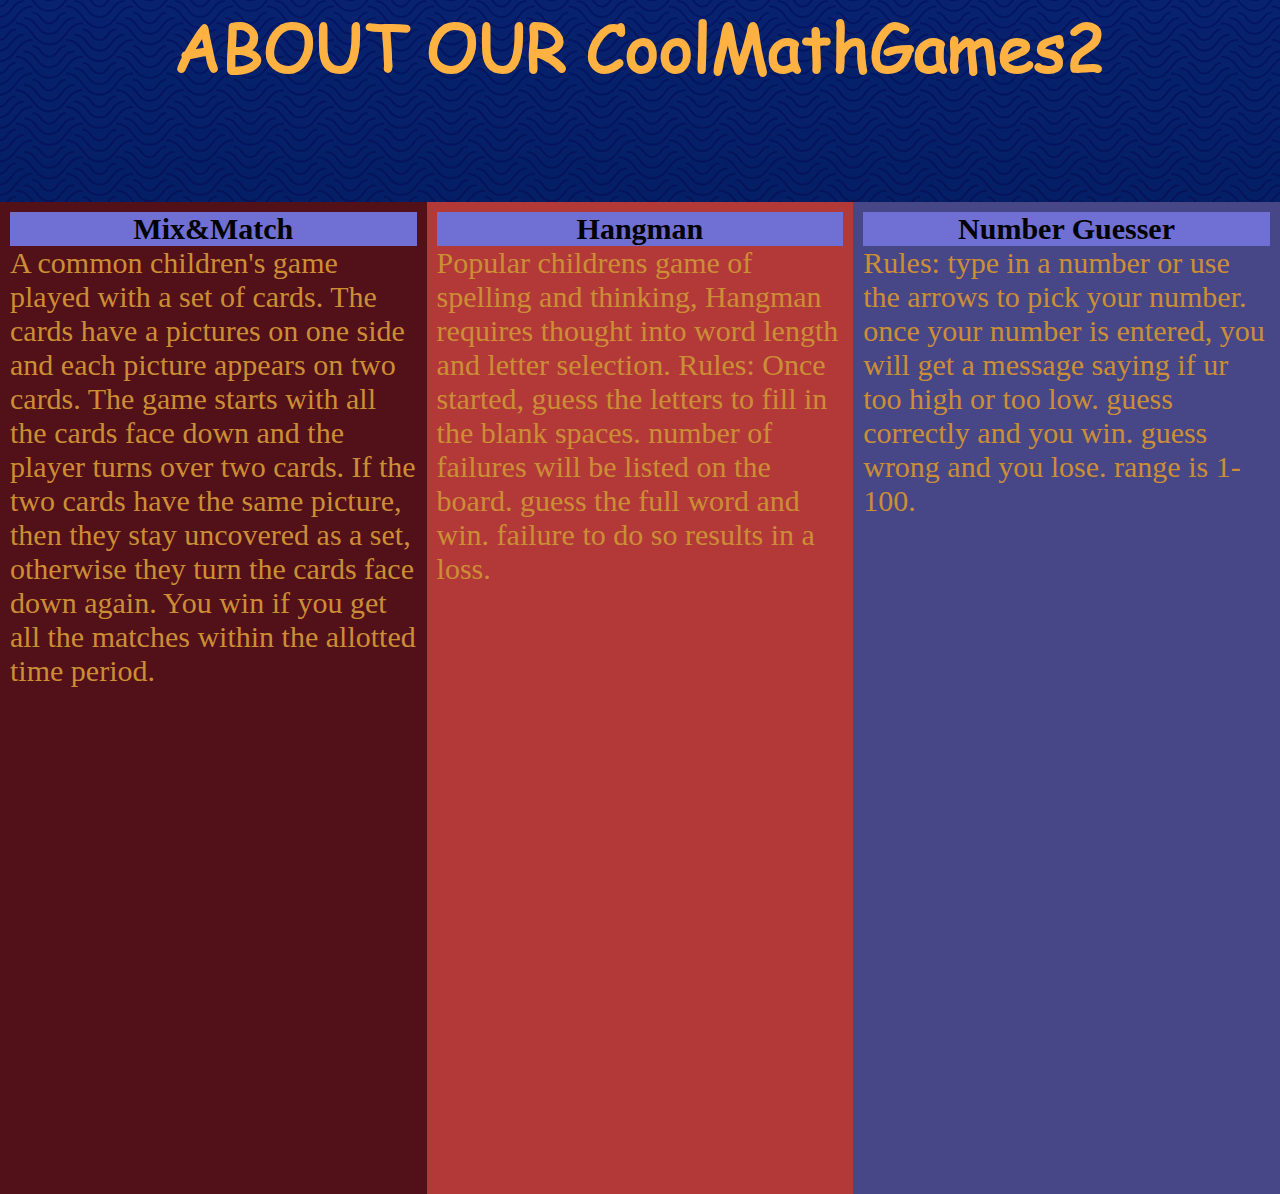
==== about.html @ 629fa593 "guessWord added" ====
<!DOCTYPE html>
<html lang="en">

<head>
    <meta charset="UTF-8">
    <meta http-equiv="X-UA-Compatible" content="IE=edge">
    <meta name="viewport" content="width=device-width, initial-scale=1.0">
    <link rel="stylesheet" href="./styles/style.css">
    <title>About</title>
    <style>
        * {
          box-sizing: border-box;
        }
        body{
            background-color:#218c74 ;
        }
        /* Create three equal columns that floats next to each other */
        .column {
          float: left;
          width: 33.33%;
          padding: 10px;
        
          height: 200%; /* Should be removed. Only for demonstration */
         
        }
        h1{
           text-align: center;
           position: absolute;
top:0;
font-size: 65px;
-webkit-text-fill-color: #ffb142;
        }
        /* Clear floats after the columns */
        .row:after {
          content: "";
          display: table;
          clear: both;
         
        }
        h2{
            background-color:#706fd3 ;
            text-align: center;
            font-size: 30px;
           

        }
        p{
            -webkit-text-fill-color:  #cc8e35;
            font-size: 30px;
        }
        </style>
</head>

<body>
   <h1>ABOUT OUR CoolMathGames2</h1>
    <div class="row">
        <div class="column" style="background-color:#521018;">
          <h2>Mix&Match</h2>
          <p>A common children's game played with a set of cards. The cards have a pictures on one side and each picture appears on two cards. The game starts with all the cards face down and the player turns over two cards. If the two cards have the same picture, then they stay uncovered as a set, otherwise they turn the cards face down again. You win if you get all the matches within the allotted time period.</p>
        </div>
        <div class="column" style="background-color:#b33939;">
          <h2>Hangman</h2>
          <p>Popular childrens game of spelling and thinking, Hangman requires thought into word length and letter selection. Rules: Once started, guess the letters to fill in the blank spaces. number of failures will be listed on the board. guess the full word and win. failure to do so results in a loss.</p>
        </div>
        <div class="column" style="background-color:#474787;">
          <h2>Number Guesser</h2>
          <p>Rules: type in a number or use the arrows to pick your number. once your number is entered, you will get a message saying if ur too high or too low. guess correctly and you win. guess wrong and you lose. range is 1-100.</p>
        </div>
      </div>
</body>

</html>
---- styles/style.css ----
*,
*:before,
*:after {
    margin: 0;
    padding: 0;
    border: none;
}

html,
body {
    background-image: url(/img/background.png);
    height: 100%;
}

body {
    flex-direction: column;
    display: flex;
    justify-content: center;
    align-items: center;
}

@font-face {
    font-family: comicSans;
    src: url(/fonts/comic.ttf);
}

#header {
    position: fixed;
    top: -100px;
    justify-content: center;
    align-items: center;
    flex-direction: column;
}

#logo {
    float: right;
    scale: 25%;
}

h1 {
    color: #fff;
    font-family: comicSans;
    font-size: 40px;
}

.container {
    height: 200px;
    width: 1050px;
    border-radius: 25px;
    border: 2px solid;
    border-color: wheat;
    background-color: rgba(255, 255, 255, 0.1);
    display: flex;
    gap: 2em;
    justify-content: center;
    align-items: center;
}

.cell {
    border-radius: 25px;
    border: 1px solid;
    border-color: black;
    color: #fff;
    font-family: comicSans;
    width: 300px;
    height: 140px;
    display: flex;
    font-size: 170%;
    justify-content: center;
    align-items: center;
    transition: 0.15s;
}

.cell:hover {
    transform: scale(1.1);
}

.cell:nth-child(1) {
    background-image: url(/img/guessword.png);
}

.cell:nth-child(1):active {
    background-color: #474787;
}

.cell:nth-child(2) {
    background-image: url(/img/guessnumber.png);
}

.cell:nth-child(2):active {
    background-color: #33d9b2;
}

.cell:nth-child(3) {
    background-image: url(/img/mixmatch.png);
}

.cell:nth-child(3):active {
    background-color: #ff5252;
}

ul {
    list-style-type: none;
    margin: 0;
    padding: 0;
    overflow: hidden;
    background-color: #333;
    position: fixed;
    top: 0;
    width: 100%;
}

li {
    float: left;
}

li a {
    display: block;
    color: white;
    text-align: center;
    padding: 14px 16px;
    text-decoration: none;
}

li a:hover {
    background-color: #111;
}
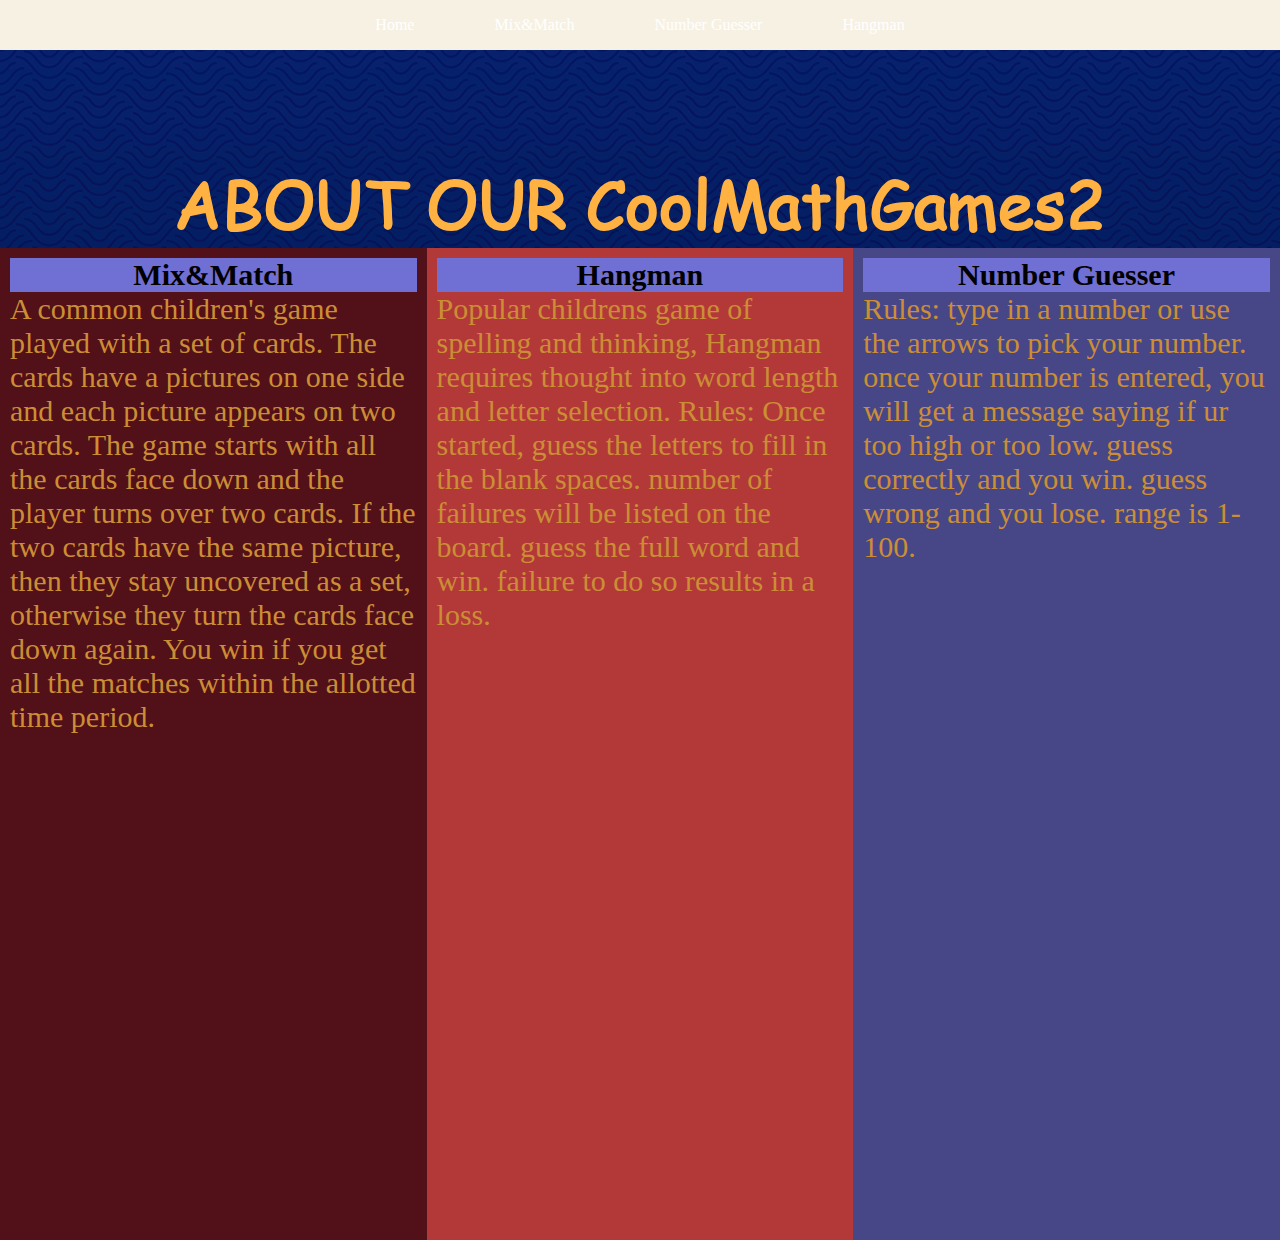
==== commit 94a139aa: "about.html" ====
--- a/about.html
+++ b/about.html
@@ -9,64 +9,96 @@
     <title>About</title>
     <style>
         * {
-          box-sizing: border-box;
+            box-sizing: border-box;
         }
-        body{
-            background-color:#218c74 ;
+
+        body {
+            background-color: #218c74;
         }
+
         /* Create three equal columns that floats next to each other */
         .column {
-          float: left;
-          width: 33.33%;
-          padding: 10px;
-        
-          height: 200%; /* Should be removed. Only for demonstration */
-         
+            float: left;
+            width: 33.33%;
+            padding: 10px;
+
+            height: 200%;
+            /* Should be removed. Only for demonstration */
+
         }
-        h1{
-           text-align: center;
-           position: absolute;
-top:0;
-font-size: 65px;
--webkit-text-fill-color: #ffb142;
+
+        h1 {
+            text-align: center;
+
+            font-size: 65px;
+            -webkit-text-fill-color: #ffb142;
         }
+
         /* Clear floats after the columns */
         .row:after {
-          content: "";
-          display: table;
-          clear: both;
-         
+            content: "";
+            display: table;
+            clear: both;
+
         }
-        h2{
-            background-color:#706fd3 ;
+
+        h2 {
+            background-color: #706fd3;
             text-align: center;
             font-size: 30px;
-           
+
 
         }
-        p{
-            -webkit-text-fill-color:  #cc8e35;
+
+        ul {
+            display: flex;
+            list-style-type: none;
+            justify-content: center;
+            align-items: center;
+            gap: 3em;
+            background-color: #f7f1e3;
+            height: 50px;
+            margin: 0;
+            position: absolute;
+            top: 0;
+        }
+
+        p {
+            -webkit-text-fill-color: #cc8e35;
             font-size: 30px;
         }
-        </style>
+    </style>
 </head>
 
 <body>
-   <h1>ABOUT OUR CoolMathGames2</h1>
+    <ul>
+        <li><a href="">Home</a></li>
+        <li><a href="">Mix&Match</a></li>
+        <li><a href="">Number Guesser</a></li>
+        <li><a href="">Hangman</a></li>
+    </ul>
+    <h1>ABOUT OUR CoolMathGames2</h1>
     <div class="row">
         <div class="column" style="background-color:#521018;">
-          <h2>Mix&Match</h2>
-          <p>A common children's game played with a set of cards. The cards have a pictures on one side and each picture appears on two cards. The game starts with all the cards face down and the player turns over two cards. If the two cards have the same picture, then they stay uncovered as a set, otherwise they turn the cards face down again. You win if you get all the matches within the allotted time period.</p>
+            <h2>Mix&Match</h2>
+            <p>A common children's game played with a set of cards. The cards have a pictures on one side and each
+                picture appears on two cards. The game starts with all the cards face down and the player turns over two
+                cards. If the two cards have the same picture, then they stay uncovered as a set, otherwise they turn
+                the cards face down again. You win if you get all the matches within the allotted time period.</p>
         </div>
         <div class="column" style="background-color:#b33939;">
-          <h2>Hangman</h2>
-          <p>Popular childrens game of spelling and thinking, Hangman requires thought into word length and letter selection. Rules: Once started, guess the letters to fill in the blank spaces. number of failures will be listed on the board. guess the full word and win. failure to do so results in a loss.</p>
+            <h2>Hangman</h2>
+            <p>Popular childrens game of spelling and thinking, Hangman requires thought into word length and letter
+                selection. Rules: Once started, guess the letters to fill in the blank spaces. number of failures will
+                be listed on the board. guess the full word and win. failure to do so results in a loss.</p>
         </div>
         <div class="column" style="background-color:#474787;">
-          <h2>Number Guesser</h2>
-          <p>Rules: type in a number or use the arrows to pick your number. once your number is entered, you will get a message saying if ur too high or too low. guess correctly and you win. guess wrong and you lose. range is 1-100.</p>
+            <h2>Number Guesser</h2>
+            <p>Rules: type in a number or use the arrows to pick your number. once your number is entered, you will get
+                a message saying if ur too high or too low. guess correctly and you win. guess wrong and you lose. range
+                is 1-100.</p>
         </div>
-      </div>
+    </div>
 </body>
 
-</html>+</html>
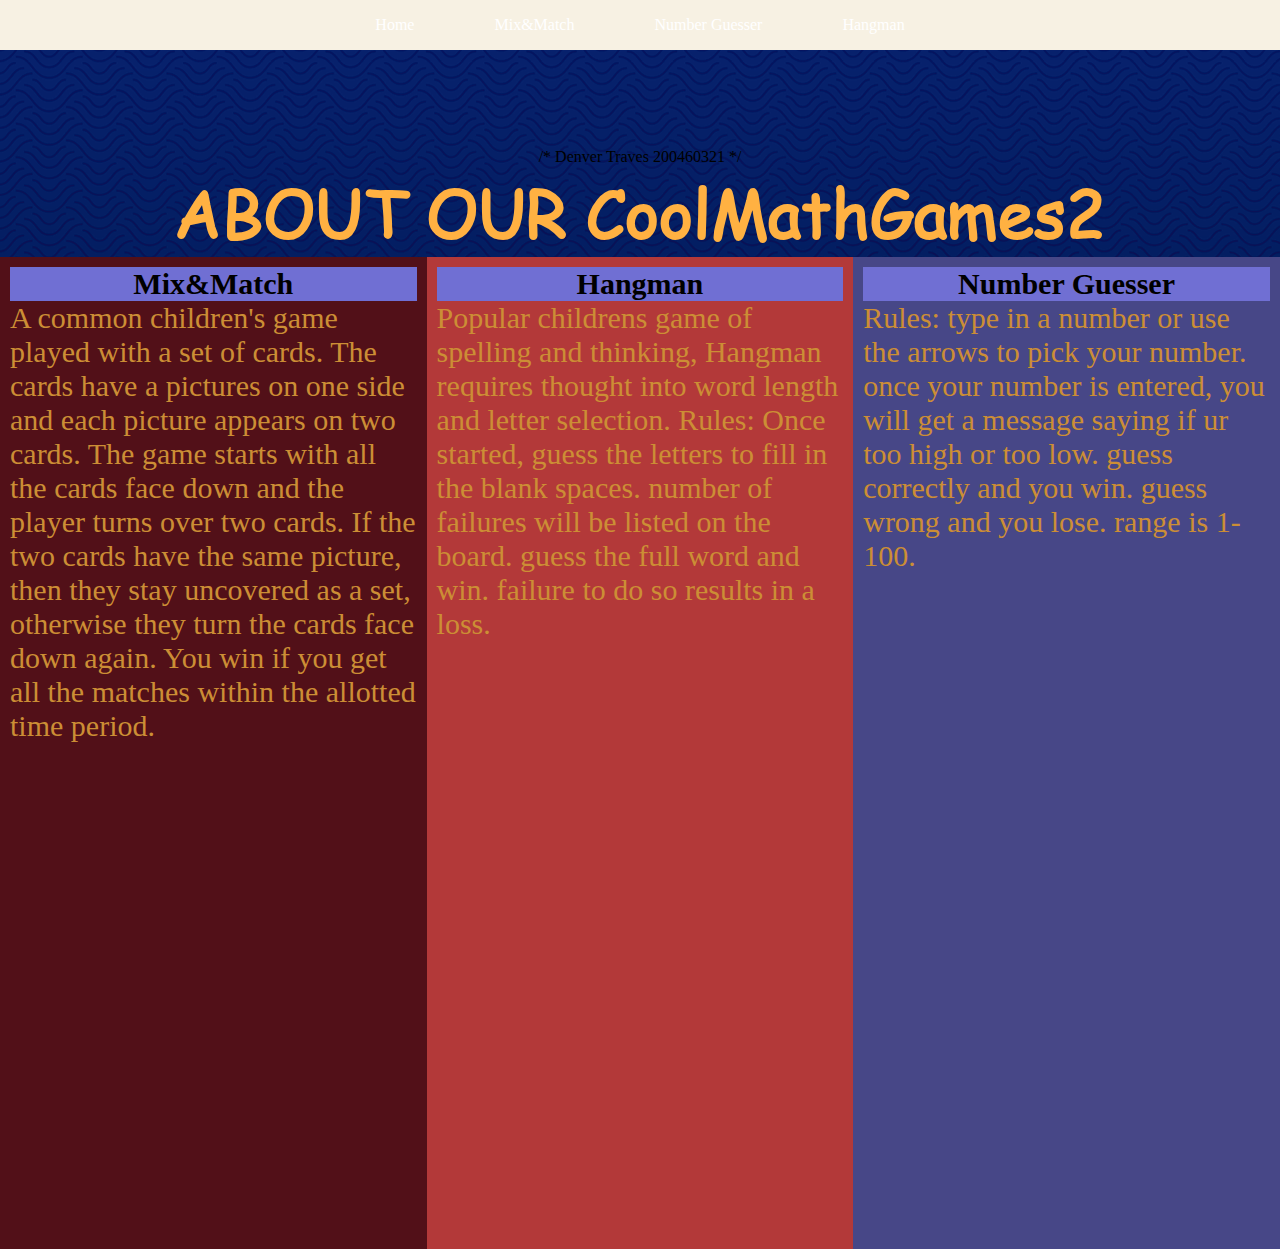
==== commit 5181dac7: "Update about.html" ====
--- a/about.html
+++ b/about.html
@@ -1,6 +1,6 @@
 <!DOCTYPE html>
 <html lang="en">
-
+/* Denver Traves 200460321 */
 <head>
     <meta charset="UTF-8">
     <meta http-equiv="X-UA-Compatible" content="IE=edge">
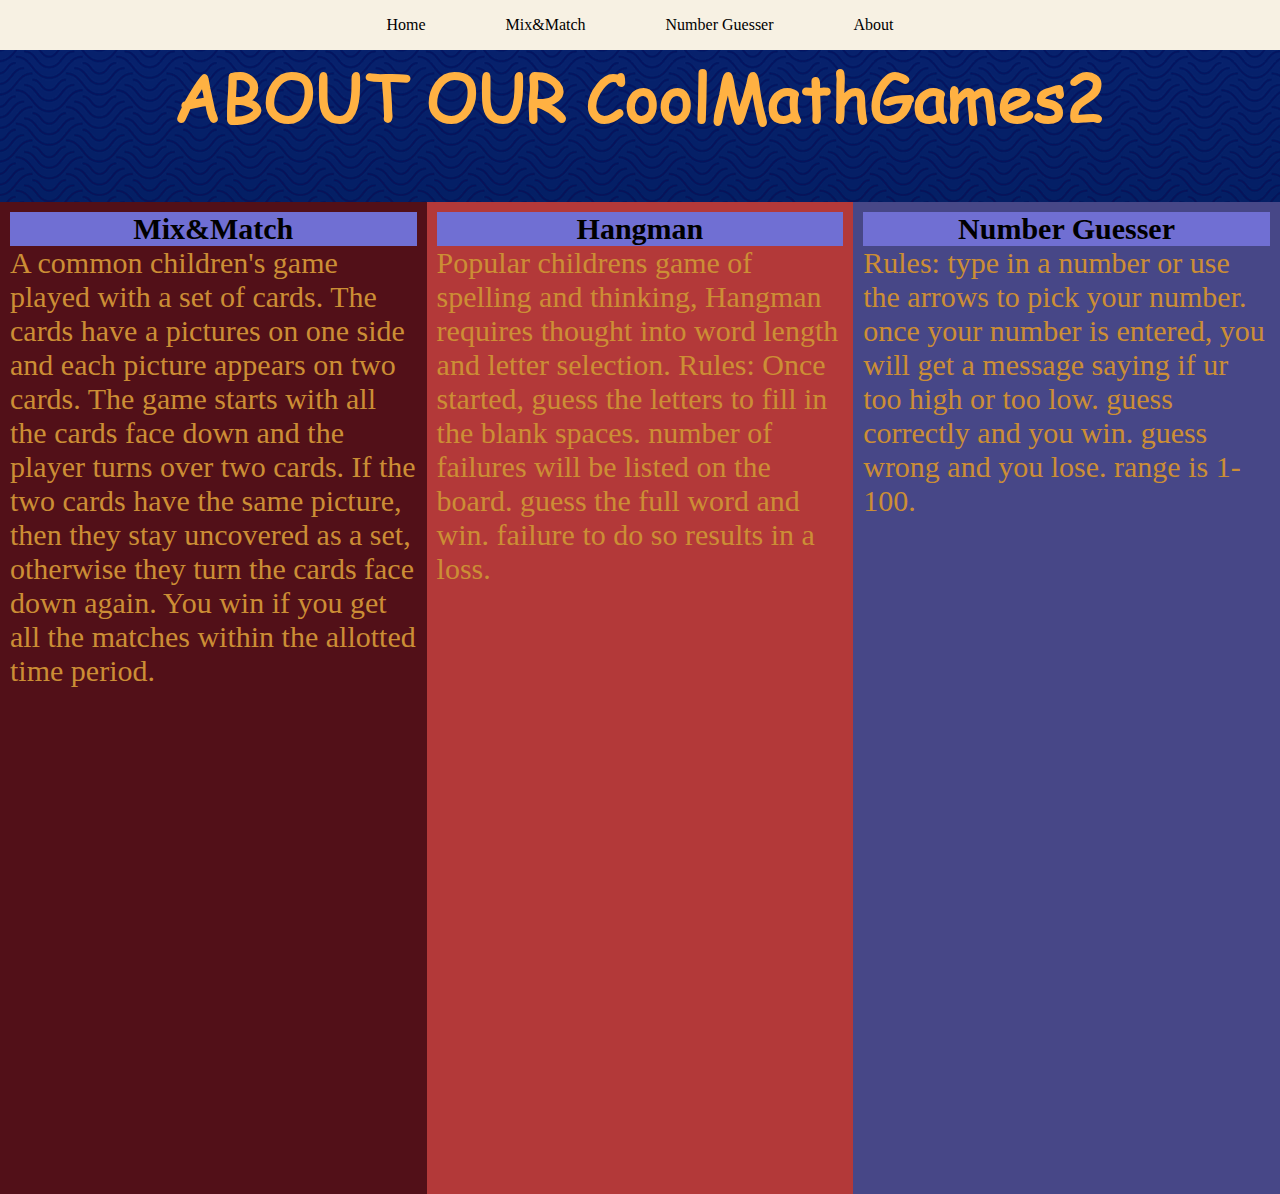
==== commit 3ca073c5: "Add files via upload" ====
--- a/about.html
+++ b/about.html
@@ -1,104 +1,138 @@
 <!DOCTYPE html>
 <html lang="en">
-/* Denver Traves 200460321 */
+
 <head>
-    <meta charset="UTF-8">
-    <meta http-equiv="X-UA-Compatible" content="IE=edge">
-    <meta name="viewport" content="width=device-width, initial-scale=1.0">
-    <link rel="stylesheet" href="./styles/style.css">
-    <title>About</title>
-    <style>
-        * {
-            box-sizing: border-box;
-        }
+  <meta charset="UTF-8">
+  <meta http-equiv="X-UA-Compatible" content="IE=edge">
+  <meta name="viewport" content="width=device-width, initial-scale=1.0">
+  <link rel="stylesheet" href="./styles/style.css">
+  <title>About</title>
+  <style>
+    * {
+      box-sizing: border-box;
+    }
 
-        body {
-            background-color: #218c74;
-        }
-
-        /* Create three equal columns that floats next to each other */
-        .column {
-            float: left;
-            width: 33.33%;
-            padding: 10px;
-
-            height: 200%;
-            /* Should be removed. Only for demonstration */
-
-        }
-
-        h1 {
-            text-align: center;
-
-            font-size: 65px;
-            -webkit-text-fill-color: #ffb142;
-        }
-
-        /* Clear floats after the columns */
-        .row:after {
-            content: "";
-            display: table;
-            clear: both;
-
-        }
-
-        h2 {
-            background-color: #706fd3;
-            text-align: center;
-            font-size: 30px;
+    body {
+      background-color: #218c74;
+    }
 
 
-        }
+    .column {
+      float: left;
+      width: 33.33%;
+      padding: 10px;
+      height: 200%;
 
-        ul {
-            display: flex;
-            list-style-type: none;
-            justify-content: center;
-            align-items: center;
-            gap: 3em;
-            background-color: #f7f1e3;
-            height: 50px;
-            margin: 0;
-            position: absolute;
-            top: 0;
-        }
+    }
 
-        p {
-            -webkit-text-fill-color: #cc8e35;
-            font-size: 30px;
-        }
-    </style>
+    h1 {
+      text-align: center;
+      position: absolute;
+      top: 50px;
+      font-size: 65px;
+      -webkit-text-fill-color: #ffb142;
+    }
+
+    .row:after {
+      content: "";
+      display: table;
+      clear: both;
+
+    }
+
+    h2 {
+      background-color: #706fd3;
+      text-align: center;
+      font-size: 30px;
+
+
+    }
+
+    p {
+      -webkit-text-fill-color: #cc8e35;
+      font-size: 30px;
+    }
+
+    ul {
+      list-style-type: none;
+      margin: 0;
+      padding: 0;
+      overflow: hidden;
+      background-color: #333;
+      position: fixed;
+      top: 0;
+      width: 100%;
+    }
+
+    li {
+      float: left;
+    }
+
+    li a {
+      display: block;
+      color: black;
+      text-align: center;
+      padding: 14px 16px;
+      text-decoration: none;
+    }
+
+    li a:hover {
+      background-color: rgb(148, 148, 148);
+    }
+
+    ul {
+      display: flex;
+      list-style-type: none;
+      justify-content: center;
+      align-items: center;
+      gap: 3em;
+      background-color: #f7f1e3;
+      height: 50px;
+      margin: 0;
+    }
+
+    footer {
+      background-color: #f7f1e3;
+      font-size: 15px;
+      display: flex;
+      justify-content: center;
+      position: absolute;
+      bottom: 0;
+      left: 0;
+    }
+  </style>
 </head>
 
 <body>
-    <ul>
-        <li><a href="">Home</a></li>
-        <li><a href="">Mix&Match</a></li>
-        <li><a href="">Number Guesser</a></li>
-        <li><a href="">Hangman</a></li>
-    </ul>
-    <h1>ABOUT OUR CoolMathGames2</h1>
-    <div class="row">
-        <div class="column" style="background-color:#521018;">
-            <h2>Mix&Match</h2>
-            <p>A common children's game played with a set of cards. The cards have a pictures on one side and each
-                picture appears on two cards. The game starts with all the cards face down and the player turns over two
-                cards. If the two cards have the same picture, then they stay uncovered as a set, otherwise they turn
-                the cards face down again. You win if you get all the matches within the allotted time period.</p>
-        </div>
-        <div class="column" style="background-color:#b33939;">
-            <h2>Hangman</h2>
-            <p>Popular childrens game of spelling and thinking, Hangman requires thought into word length and letter
-                selection. Rules: Once started, guess the letters to fill in the blank spaces. number of failures will
-                be listed on the board. guess the full word and win. failure to do so results in a loss.</p>
-        </div>
-        <div class="column" style="background-color:#474787;">
-            <h2>Number Guesser</h2>
-            <p>Rules: type in a number or use the arrows to pick your number. once your number is entered, you will get
-                a message saying if ur too high or too low. guess correctly and you win. guess wrong and you lose. range
-                is 1-100.</p>
-        </div>
+
+  <ul>
+    <li><a href="./index.html">Home</a></li>
+    <li><a href="./mixMatch.html">Mix&Match</a></li>
+    <li><a href="./guessNumber.html">Number Guesser</a></li>
+    <li><a href="./about.html">About</a></li>
+  </ul>
+  <h1>ABOUT OUR CoolMathGames2</h1>
+  <div class="row">
+    <div class="column" style="background-color:#521018;">
+      <h2>Mix&Match</h2>
+      <p>A common children's game played with a set of cards. The cards have a pictures on one side and each picture
+        appears on two cards. The game starts with all the cards face down and the player turns over two cards. If the
+        two cards have the same picture, then they stay uncovered as a set, otherwise they turn the cards face down
+        again. You win if you get all the matches within the allotted time period.</p>
     </div>
+    <div class="column" style="background-color:#b33939;">
+      <h2>Hangman</h2>
+      <p>Popular childrens game of spelling and thinking, Hangman requires thought into word length and letter
+        selection. Rules: Once started, guess the letters to fill in the blank spaces. number of failures will be listed
+        on the board. guess the full word and win. failure to do so results in a loss.</p>
+    </div>
+    <div class="column" style="background-color:#474787;">
+      <h2>Number Guesser</h2>
+      <p>Rules: type in a number or use the arrows to pick your number. once your number is entered, you will get a
+        message saying if ur too high or too low. guess correctly and you win. guess wrong and you lose. range is 1-100.
+      </p>
+    </div>
+  </div>
 </body>
 
-</html>
+</html>